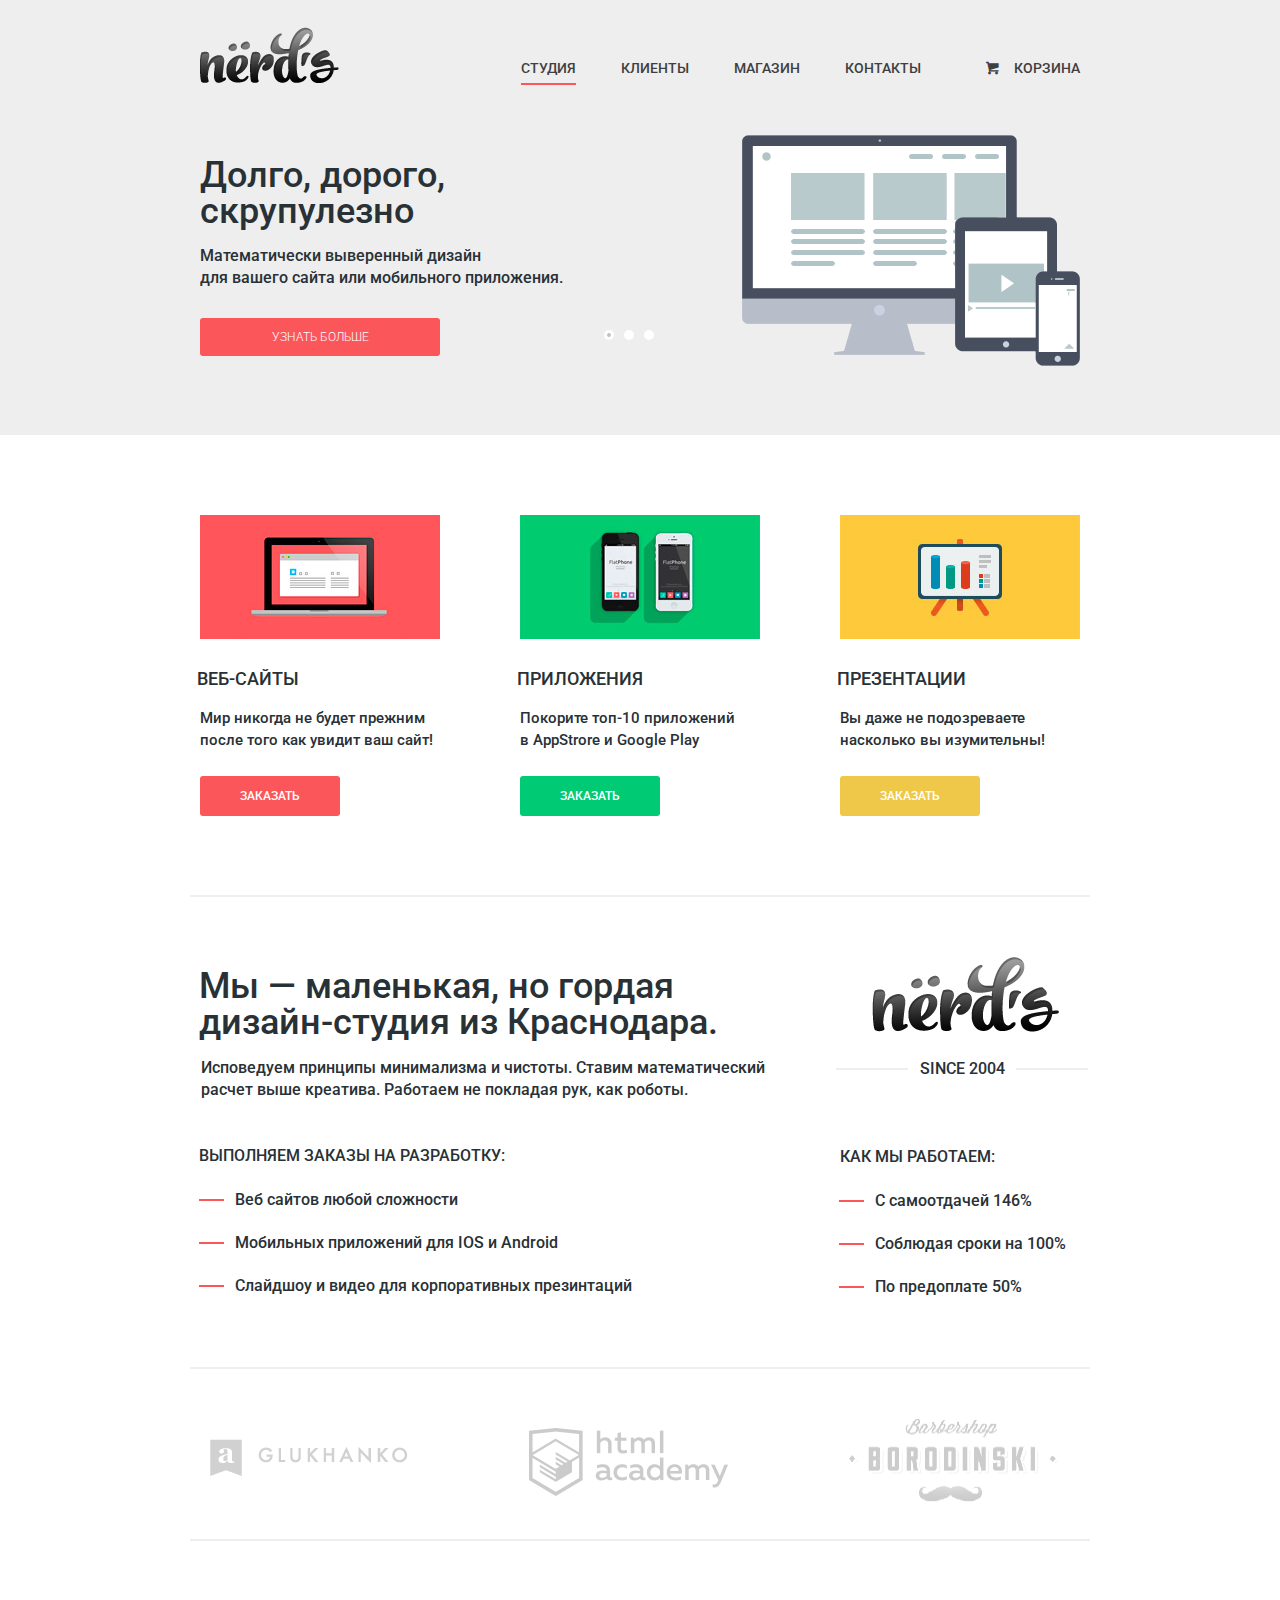
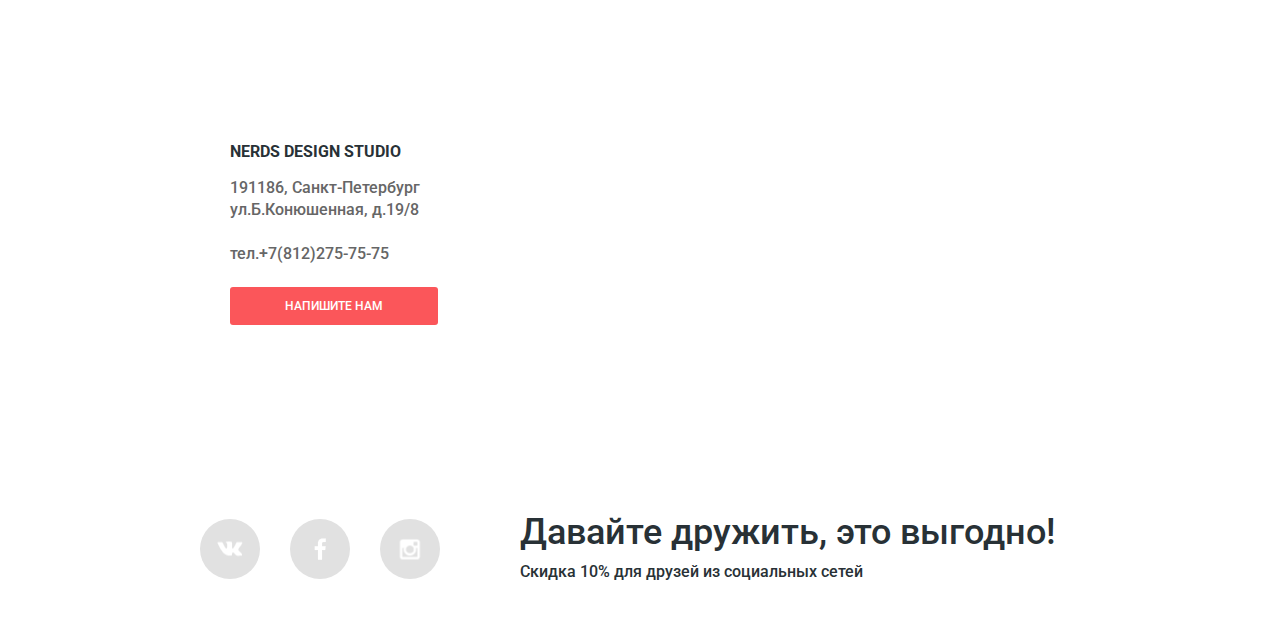
==== index.html @ df603175 "Правки в pixel 2" ====
<!DOCTYPE html>
<html lang="ru">
  <head>
    <meta charset="utf-8">
    <link href="https://fonts.googleapis.com/css?family=Roboto:400,500&subset=cyrillic" rel="stylesheet">
    <link href="css/normalize.css" rel="stylesheet">
    <link href="css/style.css" rel="stylesheet">
    <title>Нёрдс</title>
  </head>
  <body>
    <header class="main-header">
      <div class="container clearfix">
        <div class="index-logo">
          <a>
          <img class="index-logo-img" src="img/logo.png" width="139" height="56" alt="Логотип"></a>         
        </div>
        <nav class="main-navigation">
          <ul>
            <li><a class="active">Студия</a></li>
            <li><a href="#">Клиенты</a></li>
            <li><a href="catalog.html">Магазин</a></li>
            <li><a href="#">Контакты</a></li>
          </ul>
        </nav>
        <div class="user-block">
          <a class="basket icon-basket" href="#">Корзина</a>
        </div>
      </div>
      <section class="slider">
        <input type="radio" id="btn-1" name="toggle" checked>
        <input type="radio" id="btn-2" name="toggle">
        <input type="radio" id="btn-3" name="toggle">
        <div class="slider-controls">
          <label for="btn-1"></label>
          <label for="btn-2"></label>
          <label for="btn-3"></label>
        </div>
        <div class="slides">
          <div class="slide">
            <div class="slide-text">
              <div class="slide-title">Долго, дорого,<br>скрупулезно</div>
              <p>Математически выверенный дизайн<br>для вашего сайта или мобильного приложения.</p>
              <a class="btn" href="#">Узнать больше</a>
            </div>
          </div>
          <div class="slide">
            <div class="slide-text">
              <div class="slide-title">Любите ли вы математику,<br> как любим ее мы?</div>
              <p>Нашим дизайнерам мы удаляем нейроны, ответственные<br>за креатив, чтобы дать им возможность все просчитать.</p>
              <a class="btn" href="#">Узнать больше</a>
            </div>
          </div>
          <div class="slide">
            <div class="slide-text">
              <div class="slide-title">Только наркотики,<br> только хардкор!</div>
              <p>Все дизайнерские решения в нашей компании принимаются только под воздействием качественных галлюциногенов.</p>
              <a class="btn" href="#">Узнать больше</a>
            </div>
          </div>
        </div>
      </section>
    </header>
    <main >
      <section class="features clearfix container">
        <div class="features-item">
          <div class="features-image">
            <img src="img/Layer-1.jpg" width="240" height="124" alt="Лого раздела приемущества">
          </div>
          <h2 class="features-name">Веб-сайты</h2>
          <p class="features-desc">Мир никогда не будет прежним
            после того как увидит ваш сайт!
          </p>
          <a class="features-anchor anchor-1" href="#">Заказать</a>
        </div>
        <div class="features-item">
          <div class="features-image">
            <img src="img/Layer-3.jpg" width="240" height="124" alt="Лого раздела приемущества">
          </div>
          <h2 class="features-name">Приложения</h2>
          <p class="features-desc">Покорите топ-10 приложений<br>
            в AppStrore и Google Play
          </p>
          <a class="features-anchor anchor-2" href="#">Заказать</a>
        </div>
        <div class="features-item">
          <div class="features-image">
            <img src="img/Layer-2.jpg" width="240" height="124" alt="Лого раздела приемущества">
          </div>
          <h2 class="features-name">Презентации</h2>
          <p class="features-desc">Вы даже не подозреваете<br>
            насколько вы изумительны!
          </p>
          <a class="features-anchor anchor-3" href="#">Заказать</a>
        </div>
      </section>
      <section class="about-company clearfix">
        <div class="about-company-content container clearfix">
          <div class="about-company-content-left">
            <div class="about-container-left">
              <div class="about-company-slogan">Мы &#8212; маленькая, но гордая<br>
                дизайн-студия из Краснодара.
              </div>
              <p class="about-company-desc">Исповедуем принципы минимализма и чистоты. Ставим математический<br>
                расчет выше креатива. Работаем не покладая рук, как роботы.
              </p>
            </div>
            <div class="aside-content-left">
              <h2 class="aside-content-title">Выполняем заказы на разработку:</h2>
              <ul class="aside-menu">
                <li class="aside-item">Веб сайтов любой сложности</li>
                <li class="aside-item">Мобильных приложений для IOS и Android</li>
                <li class="aside-item">Слайдшоу и видео для корпоративных презинтаций</li>
              </ul>
            </div>
          </div>
          <div class="about-company-content-right">
            <div class="about-container-right">
              <div class="about-company-logo">
                <img src="img/logo-1.png" width="187" height="75" alt="Лого Нёрдс">
              </div>
              <div class="about-company-since">SINCE 2004</div>
            </div>
            <div class="aside-content-right">
              <h2 class="aside-content-title aside-right">Как мы работаем:</h2>
              <ul class="aside-menu aside-right">
                <li class="aside-item-right">С самоотдачей 146%</li>
                <li class="aside-item-right">Соблюдая сроки на 100%</li>
                <li class="aside-item-right">По предоплате 50%</li>
              </ul>
            </div>
          </div>
        </div>
      </section>
      <section class="gallery container ">
        <ul>
          <li><a href="#"><img class="gallery-item-1" src="img/partner-1.png" width="198" height="37" alt="Лого Партнерская сеть"></a></li>
          <li><a href="#"><img class="gallery-item-2" src="img/partner-2.png" width="199" height="68" alt="Лого Партнерская сеть"></a></li>
          <li><a href="#"><img class="gallery-item-3" src="img/partner-3.png" width="209" height="86" alt="Лого Партнерская сеть"></a></li>
        </ul>
      </section>
    </main>
    <footer class="main-footer clearfix">
      <iframe src="https://www.google.com/maps/embed?pb=!1m18!1m12!1m3!1d1998.5989424123688!2d30.32089461570254!3d59.93879686904841!2m3!1f0!2f0!3f0!3m2!1i1024!2i768!4f13.1!3m3!1m2!1s0x4696310fca5ba729%3A0xea9c53d4493c879f!2z0JHQvtC70YzRiNCw0Y8g0JrQvtC90Y7RiNC10L3QvdCw0Y8g0YPQuy4sIDE5LCDQodCw0L3QutGCLdCf0LXRgtC10YDQsdGD0YDQsywg0KDQvtGB0ZbRjywgMTkxMTg2!5e0!3m2!1suk!2s!4v1472509188440" width="100%" height="420" frameborder="0" style="border:0" allowfullscreen></iframe>
      <div class="contacts-adress">
        <h2 class="contacts-adress-title">NERDS Design Studio</h2>
        <div class="contacts-adress-item"> 191186, Санкт-Петербург
          ул.Б.Конюшенная, д.19/8
        </div>
        <div class="contacts-adress-item">
          тел.+7(812)275-75-75
        </div>
        <a href="#" class="contacts-adress-btn">Напишите нам</a>
      </div>
      <div class="container">
        <div class="footer-content-left">
          <div class="footer-content-social">
            <a class="social-btn social-btn-vk" href="#">VK</a>
            <a class="social-btn social-btn-fb" href="#">FB</a>
            <a class="social-btn social-btn-inst" href="#">IN</a>
          </div>
        </div>
        <div class="footer-content-right">
          <div class="footer-content-aside">
            <div class="footer-slogan">Давайте дружить, это выгодно!</div>
            <p>Скидка 10% для друзей из социальных сетей</p>
          </div>
        </div>
      </div>
    </footer>
    <div class="modal-content clearfix">
      <button class="modal-content-close" type="button" title="Закрыть">Закрыть</button>
      <form class="user-form" action="form.php" method="get">
        <div class="modal-content-left-rows">
          <label for="user-name">Ваше имя:</label><br>
          <input type="text" name="user-name" id="user-name" placeholder="Представтесь пожалуйста">
        </div>
        <div class="modal-content-right-rows">
          <label for="user-mail">Ваш e-mail:</label><br>
          <input type="text" name="user-mail" id="user-mail" placeholder="Для отправки ответа">     
        </div>
        <label for="user-comment">Текст письма</label>
        <textarea name="user-comment" id="user-comment" cols="74" rows="10" placeholder="Введите ваш текст">       
        </textarea>     

        <button class="btn" type="submit">Отправить</button>
      </form>
    </div>
    <script src="js/script.js">     </script>
  </body>
</html>
---- css/style.css ----
body {
  font-family: "Roboto", "Arial", sans-serif;
  min-width: 900px;
  font-size: 16px;
  line-height: 22px;
  color: rgb(40, 49, 54);
  background:#ffffff;
  font-weight: 500;
}
@font-face {
  font-weight: normal;
  font-style: normal;

  font-family: "symbols-nerds";
  src: url("../fonts/symbols-nerds.woff") format("woff"),
       url("../fonts/symbols-nerds.woff2") format("woff2");
}

[class^="icon-"]::before,
[class*=" icon-"]::before {
  display: inline-block;
  width: 1em;
  margin-right: 0.2em;
  margin-left: 0.2em;

  font-weight: normal;
  line-height: 1em;
  font-family: "symbols-nerds";
  text-align: center;
  text-transform: none;
  text-decoration: inherit;
  font-style: normal;
  font-variant: normal;

  speak: none;
}

.icon-basket::before { content: "\62"; } /* "b" */
.icon-facebook::before { content: "\66"; } /* "f" */
.icon-twitter::before { content: "\74"; } /* "t" */
.icon-vk::before { content: "\76"; } /* "v" */
.icon-up-dir::before { content: "\25b2"; } /* "▲" */
.icon-down-dir::before { content: "\25bc"; } /* "▼" */
.icon-circle::before { content: "\25cb"; } /* "○" */
.icon-circle-dot::before { content: "\25cf"; } /* "●" */
.icon-check-off::before { content: "\2610"; } /* "☐" */
.icon-check-on::before { content: "\2611"; } /* "☑" */
.icon-instagramm::before { content: "📷"; } /* "\1f4f7" */




h1 {
  clear: both;
  font-size:40px;  
  color:rgb(0,0,0);
}
.clearfix::after {
  content: "";
  display: table;
  clear: both;
}
/******************************************header***********************************/
.main-header {	
	
	min-height: 135px;
	background:#eeeeee;
	  padding-top: 0px;
	  margin-bottom: 80px;

}

.main-header-catalog {
	min-height: 328px;
	background:#eeeeee;
	margin-bottom: 74px;
}

.main-welcome {
	font-size: 40px;
	line-height: 47px;
	text-transform: uppercase;
	padding-top: 13px;
	text-align: center;
	margin-left: -14px;
	font-weight: 500;
}
.container {
	width: 880px;
	padding: 0 10px;	
	margin: 0 auto;	
}
.index-logo {
	position: relative;
	float: left;
	min-height: 135px;
	width: 150px;
	
}
.index-logo-img {
	position: absolute;
	top:27px;
}
.main-navigation {
	float: left;
	margin-left: 160px;
	min-height: 135px;	
	width: 460px;
	
}
.main-navigation .active {
	border-bottom: 2px solid #fb565a;
}
.main-navigation a {
	display: block;	
	color:#3f3f3f;
	text-decoration: none;
	text-transform: uppercase;
}

.basket:focus,
.basket:hover,
.main-navigation a:focus,
.main-navigation a:hover {
	color:#fb565a;
	cursor: pointer;
}
.main-navigation a:active {
	color:#959595;
}
.icon-basket:before {
	content: "\62";   
    margin-right: 15px;
}

.basket:active,
.main-navigation a:active {
	color: #8f8f8f;
}
 
.main-navigation ul {
	margin: 0;
	margin-left: 11px;
	margin-top: 43px;
	padding: 0;
	list-style: none;
	font-size: 0;
}
.main-navigation li {
	display: inline-block;
	margin-right: 45px;
	padding: 10px 0px;
	vertical-align: top;
	font-size: 14px;
	line-height: 30px;
	padding-bottom: 0;

}
.user-block {
	float: right;
	min-height: 135px;
	max-width: 110px;
	
}
.basket {
	display: inline-block;
	vertical-align: top;
	padding: 5px 0px;
	padding-left: 10px;
	margin-top: 48px;
	margin-left: 0;
	font-size: 14px;
	line-height: 30px;
	text-transform: uppercase;
	color:#3f3f3f;
	text-decoration: none;
	position: relative;

}

/*.basket:before {
content: "\62"; 
	
	
} */


/**************************************************************************************/
/*************************************slider*******************************************/

.slider {
  position: relative;

  width: 880px;
  min-height: 300px;
  margin: 0 auto;
  overflow: hidden;
}

.slide {
  position: absolute;
  top: 0;
  left: 0;

  width: 100%;
  height: 310px;

  background-repeat: no-repeat;
  background-position: 100% 10px;
  
}

.slider input[type="radio"] {
  display: none;
}

.slider-controls {
  position: absolute;
  bottom: 83px;
  left: 50%;
  z-index: 10;

  width: 200px;
  margin-left: -111px;

  text-align: center;
}

.slider-controls label {
  display: inline-block;
  width: 4px;
  height: 4px;
  margin: 0 3px;

  vertical-align: top;

  background: #ffffff;
  border: 3px solid white;
  border-radius: 50%;
  cursor: pointer;
}

.slide-text {
  width: 500px;
  padding: 22px 0;
}

.slide-title {
  font-weight: 500;
  font-size: 36px;
  line-height: 36px;

}

.slide p {
  font-weight: 500;
  line-height: 22px;
  color: #283136;
}

.slide .btn {
  display: block;
  width: 220px;
  margin-top: 29px;
  padding: 8px 10px;

  font-weight: 300;
  font-size: 12px;
  text-align: center;
  color: #ffffff;
  text-transform: uppercase;
  text-decoration: none;

  background: #fb565a;
  border-radius: 3px;
}

.slide:nth-child(1) {
  background-image: url("../img/slide-1.png");
  background-position: top right;
}

.slide:nth-child(2) {
  background-image: url("../img/slide-2.png");
  background-position: top right;


}

.slide:nth-child(3) {
  background-image: url("../img/slide-3.png");
  background-position: top right;

}

#btn-1:checked ~ .slides .slide:nth-child(1) {
  left: 0;
}

#btn-1:checked ~ .slides .slide:nth-child(2),
#btn-1:checked ~ .slides .slide:nth-child(3) {
  left: 880px;
}

#btn-2:checked ~ .slides .slide:nth-child(1) {
  left: -880px;
}

#btn-2:checked ~ .slides .slide:nth-child(2) {
  left: 0;
}

#btn-2:checked ~ .slides .slide:nth-child(3) {
  left: -880px;
}

#btn-3:checked ~ .slides .slide:nth-child(1) {
  left: -880px;
}

#btn-3:checked ~ .slides .slide:nth-child(2) {
  left: -880px;
}

#btn-3:checked ~ .slides .slide:nth-child(3) {
  left: 0;
}

#btn-1:checked ~ .slider-controls label[for="btn-1"],
#btn-2:checked ~ .slider-controls label[for="btn-2"],
#btn-3:checked ~ .slider-controls label[for="btn-3"] {
  background: #c1c1c1;
}
/*******************************************************************************/
/*************************features**********************************************/
.features {
	min-height: 380px;	
	border-bottom: 2px solid #eeeeee;
	
}
.features-name {
	font-size: 18px;
	line-height: 30px;
	text-transform: uppercase;
	margin: 0;
	margin-top: 25px;
	margin-bottom: -2px;
	font-weight: 500;
	margin-left: -3px;
}
.features-desc {
	font-size: 15px;
	line-height: 22px;
	font-weight: 500;
	margin-bottom: 25px;

}
.features-image {
	width: 240px;
	height: 124px;
}
.features-item{
	float: left;
	width: 240px;
	margin-right: 80px;
	min-height: 300px;

}
.features-item:last-child{
	margin-right: 0;
}

.features-anchor {
	display: inline-block;
	font-size: 12px;
	line-height: 18px;
	font-weight: 500;
	text-transform: uppercase;
	color:#ffffff;	
	padding: 11px 40px;
	text-decoration: none;
	border-radius: 3px;
}
.features .anchor-1 {
	background-color:#fb565a;
}

.user-form .btn:hover,
.contacts-adress-btn:hover,
.slide .btn:hover,
.features .anchor-1:hover,
.features .anchor-1:focus{
	background: #d6494d;
}
.user-form .btn:active,
.contacts-adress-btn:active,
.slide .btn:active,
.features .anchor-1:active {
	background: #b63538;
	box-shadow:inset 0 3px 0px 0 #9b2d30;
}

.features .anchor-2 {
	background-color:#00ca74;
}
.features .anchor-2:hover,
.features .anchor-2:focus {
	background: #01a25e;
}

.features .anchor-2:active{
	background: #009053;
	box-shadow:inset 0 3px 0 0 #007b47;
}

.features .anchor-3 {
	background-color:#efc84a;
}
.features .anchor-3:hover,
.features .anchor-:focus {
	background: #d6ae2c;
}

.features .anchor-3:active {
	background: #c09b24;
	box-shadow:inset 0 3px 0 0 #a3841f;
}
/*********************************************about-company**********************/

.about-company-content {
	border-bottom: 2px solid #eeeeee;
}

.about-company-content-left{
	float: left;
	width: 620px;
	min-height: 470px;
	
}
.about-company-content-right{
	position: relative;
	float: right;
	width: 250px;
	min-height: 415px;
	
}	
	
.about-company-slogan {
	margin-top: 70px;
	margin-bottom: 17px;
	font-size: 36px;
	line-height: 36px;
	font-weight: 500;
	margin-left: -2px;
	
}
.about-container-right {
    position:relative;	
	width: 250px;
	min-height: 250px;	
	text-align: center;
	text-transform: uppercase;

}
.about-container-left{
	width: 620px;
	min-height: 200px;	
	border: 1px solid transparent;
}
.about-company-logo {
	padding-top: 60px;
	padding-left: 20px;
	
	
}
.about-company-desc {
	margin: 0;
	margin-bottom: 56px;
}

.about-company-since {
	margin: 0;
	position: relative;
	bottom: -20px;
	left: 7px;
	padding:0 5px;
}
.about-company-since:before {
	 content: "";
	position:absolute;
	 outline: 1px solid #eeeeee;
	 top:50%;
	 width: 70px;	
	 left: 0;
}
.about-company-since:after {
	 content: "";
	position:absolute;
	 outline: 1px solid #eeeeee;
	 top:50%;
	 width: 70px;	
	 right: 0;
}

/*********************************************************************/
/***********************aside*****************************************/
.aside-menu {
	margin: 0;
	padding: 0;
	margin-left:-8px;
}
.aside-item {
	position: relative;
}
.aside-item:before {
	 content: "";
	position:absolute;
	 outline: 1px solid #fb565a;
	 top:50%;
	 width: 23px;	
	 left: 0;
}
.aside-item-right::before {
	content: "";
	position: absolute;
	outline: 1px solid #fb565a;
	top: 50%;
	left: 10px;
	width: 23px;

}
.aside-item-right {
	position: relative;
}
.aside-content-title {
	margin: 0;
	text-transform: uppercase;
	margin-bottom: 22px;
	margin-top: -13px;
	margin-left: -1px;
	font-size: 16px;
	line-height: 22px;
	text-transform: uppercase;
	font-weight: 500;

}
.aside-right {
	margin-top: -1px;
	margin-left: 10px;
}
.aside-content-left {
	width: 480px;
	min-height: 200px;
	
}
.aside-content-right {
	width: 250px;
	min-height: 200px;
	
}
.aside-menu {
	list-style: none;
	margin: 0;
	padding: 0;
	
}
.aside-menu-right {
	margin-left: 2px;
}
.aside-menu li {
	margin-bottom: 21px;
	padding-left:35px;
	margin-left: 0px;
}
.aside-menu.aside-right li {
	padding-left: 45px;
}
/*****************************************************************************************/


.sidebar {
	float: left;
	width: 240px;
	min-height: 730px;
	margin-left: -15px;
	margin-top: -2px;
	
}
.sidebar ul {
	list-style: none;
	margin: 0;
	padding: 0;
	margin-top: -5px;
	margin-left: -22px;
}
.sidebar .second{
	margin-top: -8px;
	
}

.sidebar ul li {
	margin-left: 26px;
}
.sidebar .sidebar-form {
	margin-top:20px;
}
.sidebar-btn {
	 font-family: "Roboto", "Arial", sans-serif;
	margin: 0;
	padding: 0;
	margin-top: 27px;
	margin-left: 14px;
	padding:10px 48px;
	font-size: 12px;
	line-height: 18px;
	font-weight: bold;
	text-transform: uppercase;
	background-color: #f1f1f1;
	border:none;
	cursor: pointer;
	font-weight: bold;
	border-radius: 3px;
}
.sidebar-btn:hover {
	background: #e5e5e5;
}
.sidebar-btn:active {
	background:#d5d5d5;
	box-shadow:inset 0 3px 0 0 #b5b5b5;
}
.sidebar fieldset {
	border:none;
	margin-bottom: 36px;
}
.sidebar .last-fieldset{	
	margin-bottom: 0;	
}

.sidebar-title {
	text-transform: uppercase;
	font-size: 18px;
	margin-left:1px;
	padding-top: 3px;/*новое свойство*/

}
.sidebar-title.first-legend {
	margin-bottom: 0px;
}
.sidebar-title.second-legend {
	margin-bottom: 11px;
}
.sidebar .sidebar-item {
	margin-bottom: 20px;
}

input[type="radio"]{
	display: none;
}
input[type="radio"]+label {
	display: block;
	margin: 0px 0px;
	line-height: 20px;
	padding-left: 33px;
	position: relative;
	cursor: pointer;
}
input[type="radio"]+label{
	margin-top: 20px;
}
input[type="radio"]+label::before {
	content: "\25cb";
	display: block;
	font-size: 28px;
	font-weight: 200;
	font-family: "symbols-nerds";	
	position: absolute;
	top: 0;
	left: 0;
	color: #c1c1c1;
}

input[type="radio"]:checked + label::before {
	 content: "\25cf"; 
}


input[type="checkbox"]{
	display: none;
}
input[type="checkbox"] + label {
	display: block;
	margin: 10px 0px;
	line-height: 20px;
	padding-left: 33px;
	position: relative;
	cursor: pointer;
	
}
input[type="checkbox"] + label::before {
	content: "\2610";
	display: block;
	font-size: 28px;
	font-weight:200;
	font-family: "symbols-nerds";	
	position: absolute;
	top: 0;
	left: 0;
	color: #c1c1c1;
}
input[type="checkbox"]:checked + label::before {
	content: "\2611";
}
input[type="radio"] + label:hover:before,
input[type="checkbox"] + label:hover:before{	
	color:#b5b5b5;
}

input[type="radio"]:disabled + label:before,
input[type="checkbox"]:disabled + label::before{	
	opacity: 0.4;
}
input[type="radio"]:disabled + label,
input[type="checkbox"]:disabled + label{	
	color:#a9adaf;
}


.range-filter {
	margin-top:15px;
  width: 240px;
  min-height: 150px;
  margin-bottom: -20px;
  margin-left:4px;
  
}

.range-controls {
	position: relative;
  height: 41px;
  padding-top: 39px;
  margin-bottom: 16px;
  padding-right: 20px;
  padding-left: 20px;
  border-radius: 5px;
  background: #f1f1f1;
}

.range-controls .scale {
  height: 2px;
  background: #d7dcde;
}
.range-controls .bar {
  width: 70%;
  height: 2px;
  background: #00ca74;
}
.range-controls .toggle {
	  position: absolute;
  top: 30px;
  left: 0px;
  width: 4px;
  height: 4px;
  cursor: pointer;
  border: 8px solid #fff;
  background: #ababab;
  border-radius: 50%;
  box-shadow: 0 2px 1px 0 #cfcfcf;

}
.range-controls .toggle-min {
  left: 50px;
}

.range-controls .toggle-max {
  left: 110px;
}
.price-controls {
  font-size: 0;
}

.price-controls label {
	font-size: 16px;
  display: inline-block;
  width: 50%;
}
.price-controls input {
  font-family: 'Roboto', 'Arial', sans-serif;
  font-size: 16px;
  width: 60px;
  margin-left: 5px;

  /*padding: 8px 10px;*/
  text-align: center;
  color: #283136;
  border: none;
  border-radius: 5px;
  outline: none;
  background: #f1f1f1;

}
.price-controls input[name="max-price"]{
	padding: 8px 11px;	

}
.price-controls input[name="min-price"]{
	padding: 8px 9px;
}

.max-price {
  text-align: right;
}


.contacts {
	clear: both;
}
/******************************************catalog*********************************************/
.catalog{
	float: right;
	width: 580px;
	min-height: 1130px;	
	margin-bottom: 82px;
}
.catalog-filter {
	clear: both;
}
.catalog-filter ul {
	display: inline-block;
	text-transform: uppercase;
	margin: 0;
	padding: 0;
	font-size: 0;
	margin-bottom: 15px;
	margin-left: 18px;
	margin-top: -12px;
}
.catalog-filter ul li {
	display: inline-block;
	font-size: 12px;
	line-height: 18px;
}
.catalog-filter a {
	display: block;
	text-decoration: none;
	margin-left: 38px;
	color: #c7c7c7;	
	border-bottom: 2px dotted #00ca74;
	
}
.catalog-filter a.functional {	
	margin-left: 45px;
}
.catalog-filter a.type {
	margin-left: 42px;
}

.catalog-filter li::nth-child(3) a{
	color: red;
}
.catalog-filter ul a:hover {
	border-bottom: 2px solid #00ca74;
	color: #000000;
}
.catalog-filter ul a:active {
	color: #000000;
	border-bottom: 2px solid transparent;
}
.catalog-filter ul .active {
	color: #000000;
	border: 2px solid transparent;

}
.catalog-filter-triangles {
	display: inline-block;
	position: relative;
	width: 123px;
		}

#triangle-up.active {	
	border-bottom: 10px solid #00ca74;
}

#triangle-up:active{
	border-bottom: 10px solid #000000;
}
#triangle-down:active {
	border-top: 10px solid #000000;
}
#triangle-up{
	position: absolute;	
	cursor: pointer;	
	top: -20px;
	padding-top: 10px;
	right: -3px;
	border-left: 5px solid transparent;
	border-right: 5px solid transparent;
	border-bottom: 10px solid #c1c1c1;
}
#triangle-down {
	position: absolute;
	cursor: pointer;
	top: -8px;
	right: 15px;
	border-left: 5px solid transparent;
	border-right: 5px solid transparent;
	border-top: 10px solid #c1c1c1;
	border-bottom: 2px solid transparent;
}

.catalog-pagination a:focus,
.catalog-pagination a:hover {
	background: #e5e5e5;
}
/*необходимо добавить тень сверху*/
.catalog-pagination a:active{
	background: #d5d5d5;
}
.catalog-item {	
	float: left;
	width: 240px;
	min-height: 275px;
	margin-bottom: 74px;
	margin-left: 20px;
}
.catalog-content {
	position: relative;
	display: block;
}
.catalog-content:before {
	content: "";
  position: absolute;
  top: 0;
  background-image:url("../img/xxx.jpg");
  background-repeat: no-repeat;
  height: 30px;
  width: 240px;
  opacity: 0.1;  
}
.catalog-content:hover:before {
	opacity:1;
}
.catalog-content {
	width: 240px;
	min-height: 240px;
	padding-top: 30px;

}

.catalog-content-desc{
	position: absolute;
	width: 200px;
	height: 200px;
	z-index: 1;
	background: white;
	left: 20px;
	top: 50px;
	text-align: center;
}
.catalog-content-desc {
	display: none;
}
.catalog-content:hover .catalog-content-desc {
	display: block;
}

.catalog-content a.btn {
	text-decoration:none;
	color:white;
	text-transform:uppercase;
	text-align:center;
	padding:8px 36px;
  background:#fb565a;
  border-radius: 5px;
  font-size: 18px;  

}

.catalog-content a.btn:hover {
	background: #d6494d;
	
}
.catalog-content a.btn:active {
	background: #b63538;
	box-shadow:inset 0 3px 0 0 #9b2d30;
}
.catalog-content p {
	height: 50px;
	margin-bottom: 20px;
	margin-top: 0;
	font-size: 14px;
	line-height: 18px;
}
.catalog-content h4 {
	height: 60px;
	text-transform: uppercase;
	font-size: 18px;
	padding-top: 20px;
	margin-bottom: 0px;
	line-height: 24px;
	font-weight: 500;
	margin-top: 0;

}
.catalog-item a:first-child{
	text-decoration: none;
	text-transform: uppercase;
	color: #000000;
}

.catalog-item:nth-child(2n+1){	
	margin-left: 80px;
}
.catalog-item:nth-child(2n) {
	
}
.catalog-paginator {
	clear: both;
}
.catalog-pagination a:first-child {
	margin-left: 20px;
	border:2px solid red;
}
.catalog-pagination a {
 display:inline-block;
 font-size: 12px;
 font-weight: 500;
 height: 37px;
 min-width: 37px;
 vertical-align:middle;
 text-align:center;
 line-height: 37px;
 color: #000000;
 text-decoration: none; 
 background-color:#f1f1f1;
 margin-right: 6px;
 border-radius: 3px;
 
	
}
.catalog-pagination .catalog-next {
    min-width: 100px;
    padding:0 20px;
    text-transform: uppercase;
}
.catalog-pagination a.active:active,
.catalog-pagination a.active:hover,
.catalog-pagination a.active {
	height: 35px;
	line-height: 35px;
 min-width: 35px;
	background: transparent;
	border: 2px solid #f2f2f2;
}
.catalog-pagination a:hover {
	background: #e5e5e5;
	
}
.catalog-pagination a:active {
	background: #d5d5d5;	
	box-shadow:inset 0 3px 0 0 #b5b5b5;
}


/********************************************************************************************/
.gallery {	
	margin-top: 50px;	
	min-height: 120px;
	margin-bottom: 85px;
	border-bottom: 2px solid #eeeeee;
	
}
.gallery ul li {
	display: inline-block;
	vertical-align: middle;
	text-align: center;
	opacity: 0.2;
	margin-right: 117px;
}
.gallery ul li:last-child {
	margin-right: 0;
}
.gallery ul li:first-child {
	margin-left: -30px;
	margin-top: -10px;
}
.gallery ul li:focus,
.gallery ul li:hover {
	opacity: 1;
}

.main-footer {
	position: relative;
	
}
.contacts-adress {
	position: absolute;
	background-color: white;
	width: 250px;
	height: 240px;	
	top:85px;	
	left:210px;	

}
.contacts-adress-btn {
	display: inline-block;
	text-transform: uppercase;
	padding:10px 55px;
	background-color:#fb565a;
	font-size: 12px;
	line-height: 18px;
	text-decoration: none;
	color: #ffffff;
	border-radius: 3px;
	margin-left:20px;
}
.contacts-adress-title {
	font-size: 16px;
	margin-top: 26px;
	line-height: 30px;
	text-transform: uppercase;
	margin-left:20px;
	margin-bottom: 10px;

}
.contacts-adress-item {
	color: #666666;
	margin-left: 20px;
	margin-bottom: 22px;
}
.main-footer-map {
	z-index: 8;
}
.main-footer .container {
	margin-top: 37px;	
	min-height: 140px;	
	
}
.footer-slogan {
	font-size: 36px;
	line-height: 36px;

}
.footer-content-left {
	float: left;
	width: 300px;
}
.footer-content-right {
	float: right;
	width: 560px;
}
.footer-slogan {
	font-size: 36px;
	line-height: 36px;
	margin-top: 25px;
	margin-bottom: -5px;
}

/**************btn******************************/
.social-btn {
	display: inline-block;
	vertical-align: top;
	width: 60px;
	height: 60px;
	border-radius: 50%;
	font-size: 0;
	background:#e1e1e1;
	position: relative;
	margin-top:30px;
	margin-right: 26px;
}

.social-btn:hover {
	background: #fb565a;
}

.social-btn:active{
 background: #d6494d;
 box-shadow:inset 0 3px 0px 0 #b63e42;

}
.social-btn:before {
	content: "";
	position: absolute;
	top: 50%;
	left: 50%;
	transform: translate(-50%,-50%);
	background-image: url("../img/sprite.png");
	background-repeat: no-repeat;
}
.social-btn-vk:before {
	 width: 26px;
   height: 15px;
   background-position: -10px -128px;
}
.social-btn-fb:before {
	 width: 12px;
    height: 22px;
    background-position: -10px -45px;

}
.social-btn-inst:before {
	 width: 21px;
    height: 21px;
    background-position: -10px -87px;
}



/*********************************************sprite*************************/
.sprite {
    background-image: url("../img/sprite.png");
    background-repeat: no-repeat;
    display: block;
}

.sprite--icon-basket {
    width: 15px;
    height: 15px;
    background-position: -10px -10px;
}

.sprite--icon-face {
    width: 12px;
    height: 22px;
    background-position: -10px -45px;
}

.sprite--icon-inst {
    width: 21px;
    height: 21px;
    background-position: -10px -87px;
}

.sprite--icon-vk {
    width: 26px;
    height: 15px;
    background-position: -10px -128px;
}
/*******************************************************************/
.modal-content {
  position: fixed;  
  right: 100px;
  bottom: 100px;
  display:none;
  

  width: 465px;
  padding: 60px 80px;

  color: #000000;

  background: white;
  box-shadow: 0px 20px 40px 0px #60605d;
  
}
.modal-content-close {
  position: absolute;
  top: 10px;
  right: 10px;

  width: 40px;
  height: 40px;
  
  font-size: 0;

  background-color:#fb565a;
  border: 0;
  outline: 0;
  cursor: pointer;
  border-radius: 50%;
}
.modal-content-close::before,
.modal-content-close::after {
  content: "";
  position: absolute;
  top: 17px;
  left: 7px;


  width: 25px;
  height: 5px;
  background-color: white;
  border-radius: 1px;
}
.modal-content-close::before {
  transform: rotate(45deg);
}

.modal-content-close::after {
  transform: rotate(-45deg);
}

.modal-content input {
	display: inline-block;
	font-family:'Roboto', 'Arial', sans-serif;
  font-size: 16px;
  width: 210px;
  margin-top: 20px;
  text-align: left;
  font-weight: 500;
  color: #283136;
  padding:10px 0;
  padding-left:10px;
  outline: 2px dotted red;
  border: none;
  border-radius: 5px;
  outline: none;
  background: transparent;
  border: 2px solid #e9e5dc;
  margin-bottom:30px;
}
::-webkit-input-placeholder{
 
	color:#000000;
  text-transform: uppercase;
  font-size: 12px;
  line-height: 18px;
  text-align: left;
  font-weight: 500;
}

.modal-content input[type="text"] {
	border: 2px solid #f1f1f1;
}
.modal-content textarea,
.modal-content input[type="text"]:hover {
	border: 2px solid #a2a9ac;
}
.modal-content input[type="text"]:focus {
	border: 2px solid #57bffb;
}
.modal-content textarea:hover {
	border: 2px solid #a2a9ac;
}
.modal-content textarea:focus {
	border: 2px solid #57bffb;
}



.modal-content textarea {
	font-family:'Roboto', 'Arial', sans-serif;
  font-size: 12px;
  text-align: left;
  color: #283136;
  text-transform: uppercase;
  font-weight: 500;
	border: none;
  border-radius: 5px;
  outline: none;
  background: transparent;
   border: 2px solid #f1f1f1;
  text-align: left;
  color:#000000;
  clear: both;
  margin-top: 10px;
}
.user-form .btn {
	font-family:'Roboto', 'Arial', sans-serif;
	width: 100%;
	margin-top: 20px;
	background: #fb565a;
	border:none;
	cursor:pointer;
	font-size: 12px;
	line-height: 18px;
	padding: 10px 0;
	text-transform: uppercase;
	font-weight: 500;
	color: white;
	border-radius: 3px;
}
.modal-content-left-rows {
	float: left;
	width: 220px;	
	min-height: 65px;
}
.modal-content-right-rows {
	float: right;
	width: 220px;
	min-height: 65px;
}
.modal-content-show {
  display: block;
  animation: bounce 0.6s;
}

.modal-error {
  animation: shake 0.6s;
}

@keyframes bounce {
  0%   {
    transform: translateY(-2000px);
  }
  70%  {
    transform: translateY(30px);
  }
  90%  {
    transform: translateY(-10px);
  }
  100% {
    transform: translateY(0);
  }
}
@keyframes shake {
  0%, 100% {
    transform: translateX(0);
  }
  10%, 30%, 50%, 70%, 90% {
    transform: translateX(-10px);
  }
  20%, 40%, 60%, 80% {
    transform: translateX(10px);
  }
}
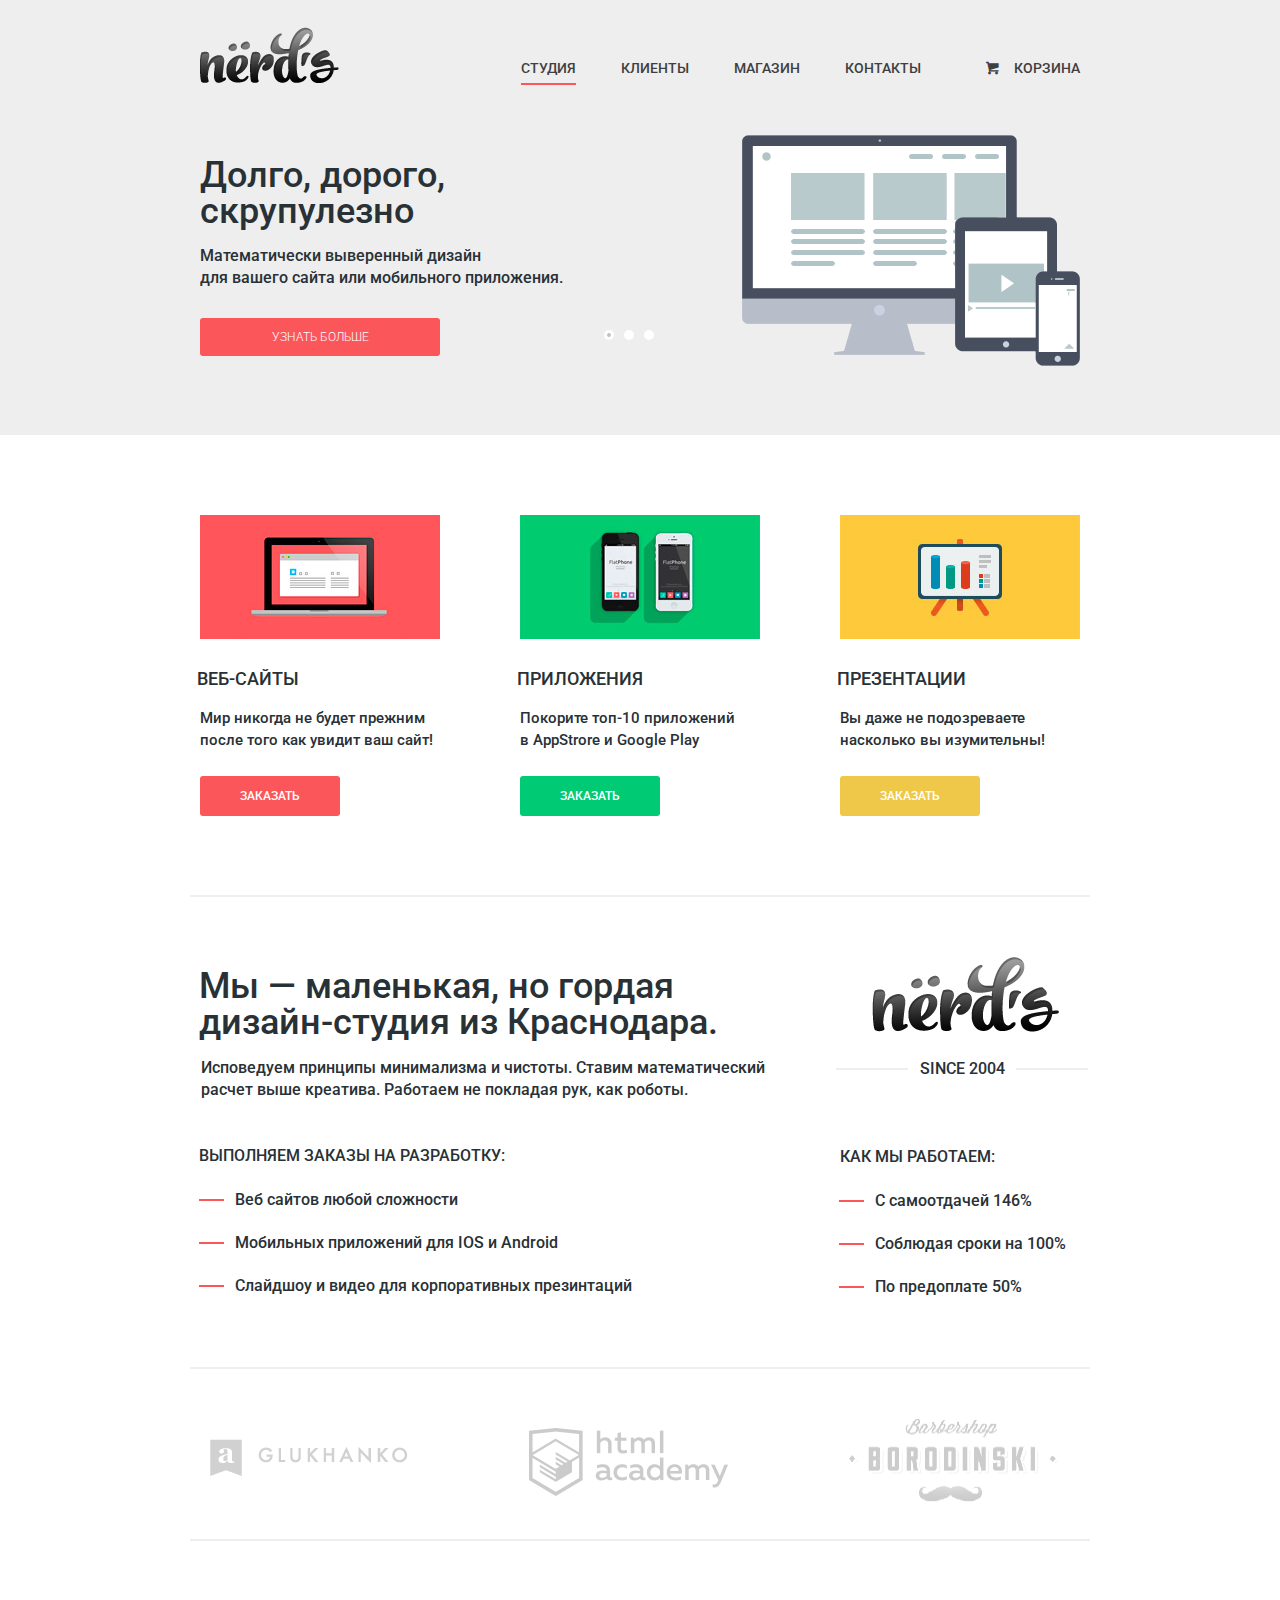
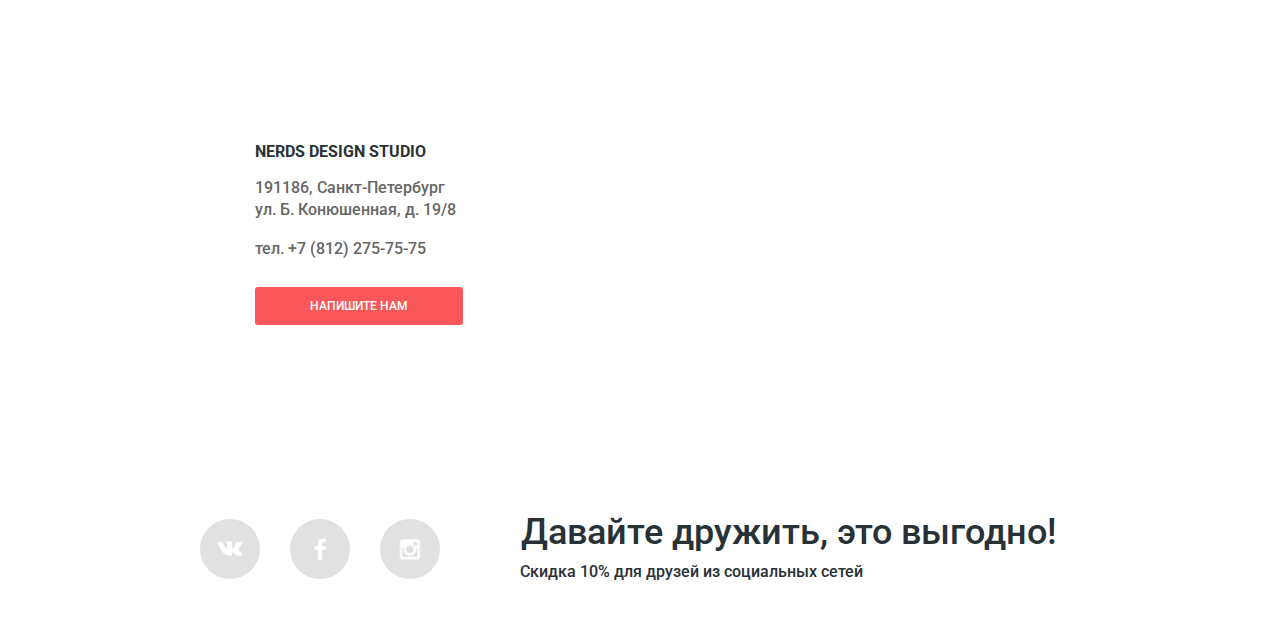
==== commit 0e9e9862: "Правки." ====
--- a/index.html
+++ b/index.html
@@ -143,11 +143,11 @@
       <iframe src="https://www.google.com/maps/embed?pb=!1m18!1m12!1m3!1d1998.5989424123688!2d30.32089461570254!3d59.93879686904841!2m3!1f0!2f0!3f0!3m2!1i1024!2i768!4f13.1!3m3!1m2!1s0x4696310fca5ba729%3A0xea9c53d4493c879f!2z0JHQvtC70YzRiNCw0Y8g0JrQvtC90Y7RiNC10L3QvdCw0Y8g0YPQuy4sIDE5LCDQodCw0L3QutGCLdCf0LXRgtC10YDQsdGD0YDQsywg0KDQvtGB0ZbRjywgMTkxMTg2!5e0!3m2!1suk!2s!4v1472509188440" width="100%" height="420" frameborder="0" style="border:0" allowfullscreen></iframe>
       <div class="contacts-adress">
         <h2 class="contacts-adress-title">NERDS Design Studio</h2>
-        <div class="contacts-adress-item"> 191186, Санкт-Петербург
-          ул.Б.Конюшенная, д.19/8
+        <div class="contacts-adress-item"> 191186, Санкт-Петербург<br>
+          ул. Б. Конюшенная, д. 19/8
         </div>
-        <div class="contacts-adress-item">
-          тел.+7(812)275-75-75
+        <div class="contacts-adress-phone">
+          тел. +7 (812) 275-75-75
         </div>
         <a href="#" class="contacts-adress-btn">Напишите нам</a>
       </div>
@@ -161,7 +161,7 @@
         </div>
         <div class="footer-content-right">
           <div class="footer-content-aside">
-            <div class="footer-slogan">Давайте дружить, это выгодно!</div>
+            <div class="footer-slogan">Давайте дружить, это  выгодно!</div>
             <p>Скидка 10% для друзей из социальных сетей</p>
           </div>
         </div>
--- a/css/style.css
+++ b/css/style.css
@@ -854,9 +854,6 @@
 	margin-left: 42px;
 }
 
-.catalog-filter li::nth-child(3) a{
-	color: red;
-}
 .catalog-filter ul a:hover {
 	border-bottom: 2px solid #00ca74;
 	color: #000000;
@@ -1098,7 +1095,7 @@
 	width: 250px;
 	height: 240px;	
 	top:85px;	
-	left:210px;	
+	left:235px;	
 
 }
 .contacts-adress-btn {
@@ -1125,7 +1122,12 @@
 .contacts-adress-item {
 	color: #666666;
 	margin-left: 20px;
-	margin-bottom: 22px;
+	margin-bottom: 17px;
+}
+.contacts-adress-phone {
+	margin-bottom:27px;
+	margin-left:20px;
+	color:#666666;
 }
 .main-footer-map {
 	z-index: 8;
@@ -1153,6 +1155,7 @@
 	line-height: 36px;
 	margin-top: 25px;
 	margin-bottom: -5px;
+	margin-left: 1px;
 }
 
 /**************btn******************************/
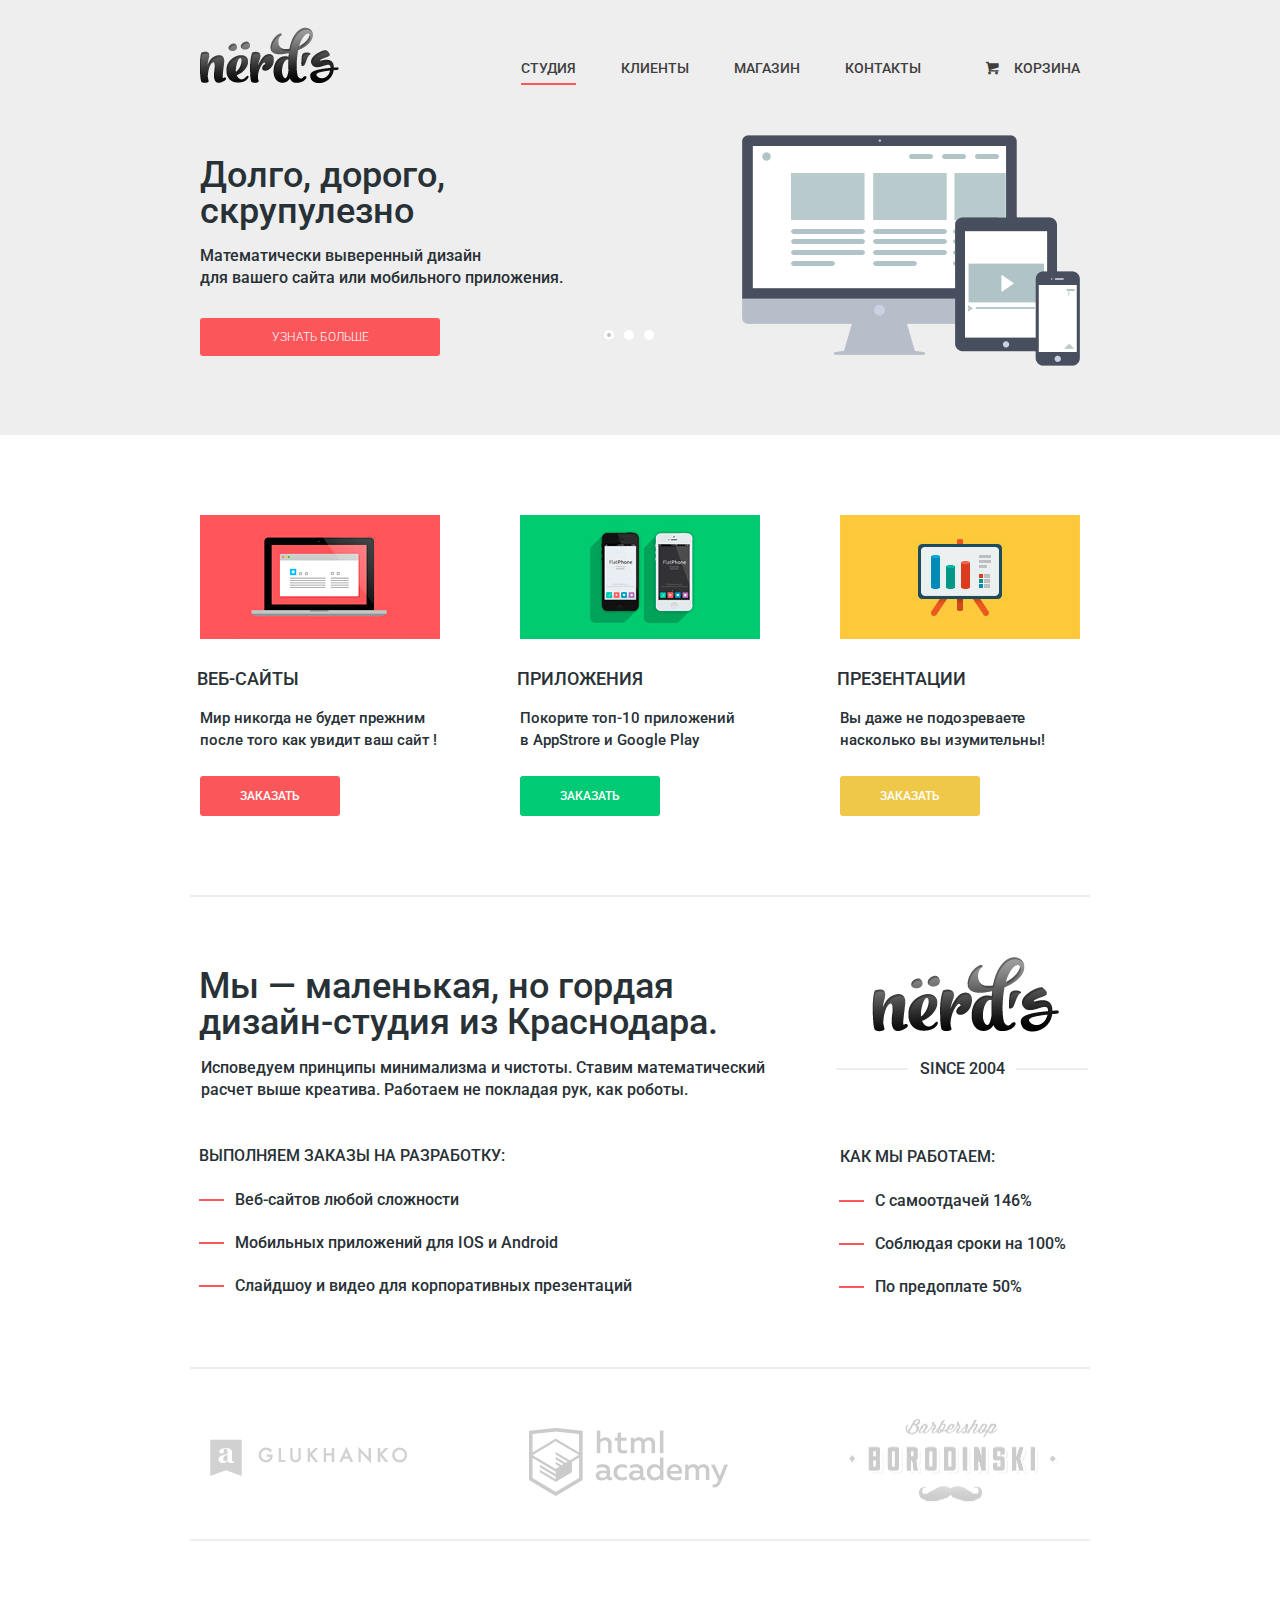
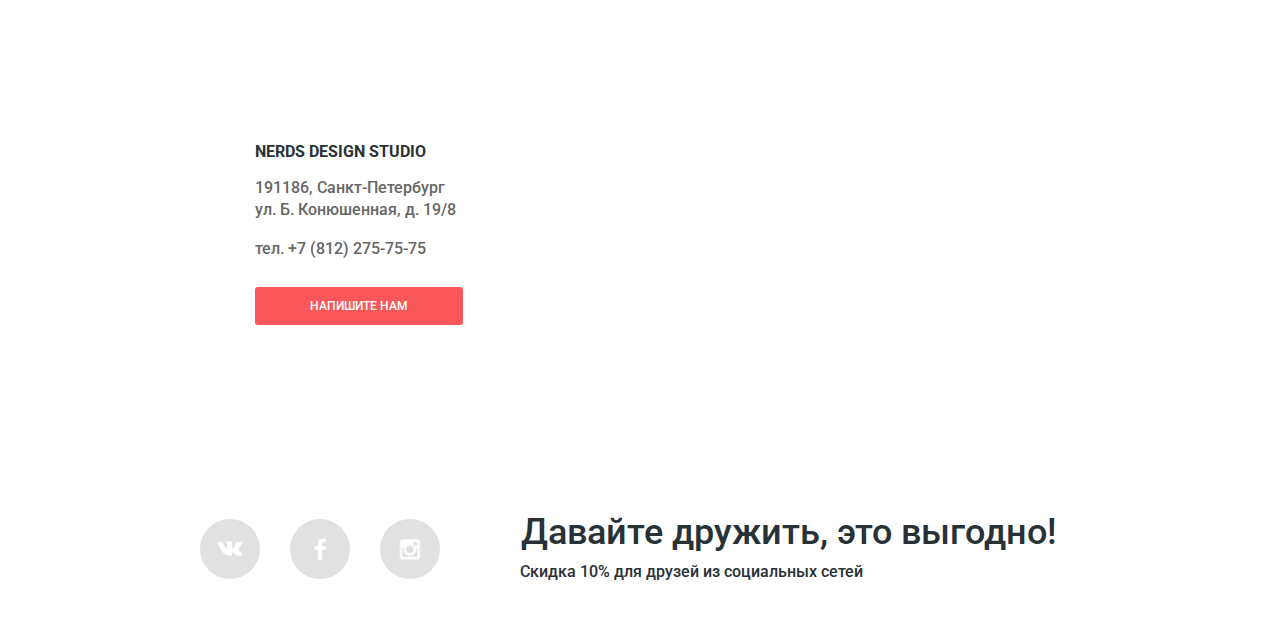
==== commit 4c477edf: "мелкие правки" ====
--- a/index.html
+++ b/index.html
@@ -68,7 +68,7 @@
           </div>
           <h2 class="features-name">Веб-сайты</h2>
           <p class="features-desc">Мир никогда не будет прежним
-            после того как увидит ваш сайт!
+            после того как увидит ваш сайт !
           </p>
           <a class="features-anchor anchor-1" href="#">Заказать</a>
         </div>
@@ -107,9 +107,9 @@
             <div class="aside-content-left">
               <h2 class="aside-content-title">Выполняем заказы на разработку:</h2>
               <ul class="aside-menu">
-                <li class="aside-item">Веб сайтов любой сложности</li>
+                <li class="aside-item">Веб-сайтов любой сложности</li>
                 <li class="aside-item">Мобильных приложений для IOS и Android</li>
-                <li class="aside-item">Слайдшоу и видео для корпоративных презинтаций</li>
+                <li class="aside-item">Слайдшоу и видео для корпоративных презентаций</li>
               </ul>
             </div>
           </div>
--- a/css/style.css
+++ b/css/style.css
@@ -1242,13 +1242,13 @@
 /*******************************************************************/
 .modal-content {
   position: fixed;  
-  right: 100px;
-  bottom: 100px;
+  right: 375px;
+  bottom: 180px;
   display:none;
   
 
   width: 465px;
-  padding: 60px 80px;
+  padding: 60px 75px;
 
   color: #000000;
 
@@ -1298,7 +1298,7 @@
 	font-family:'Roboto', 'Arial', sans-serif;
   font-size: 16px;
   width: 210px;
-  margin-top: 20px;
+  margin-top: 10px;
   text-align: left;
   font-weight: 500;
   color: #283136;
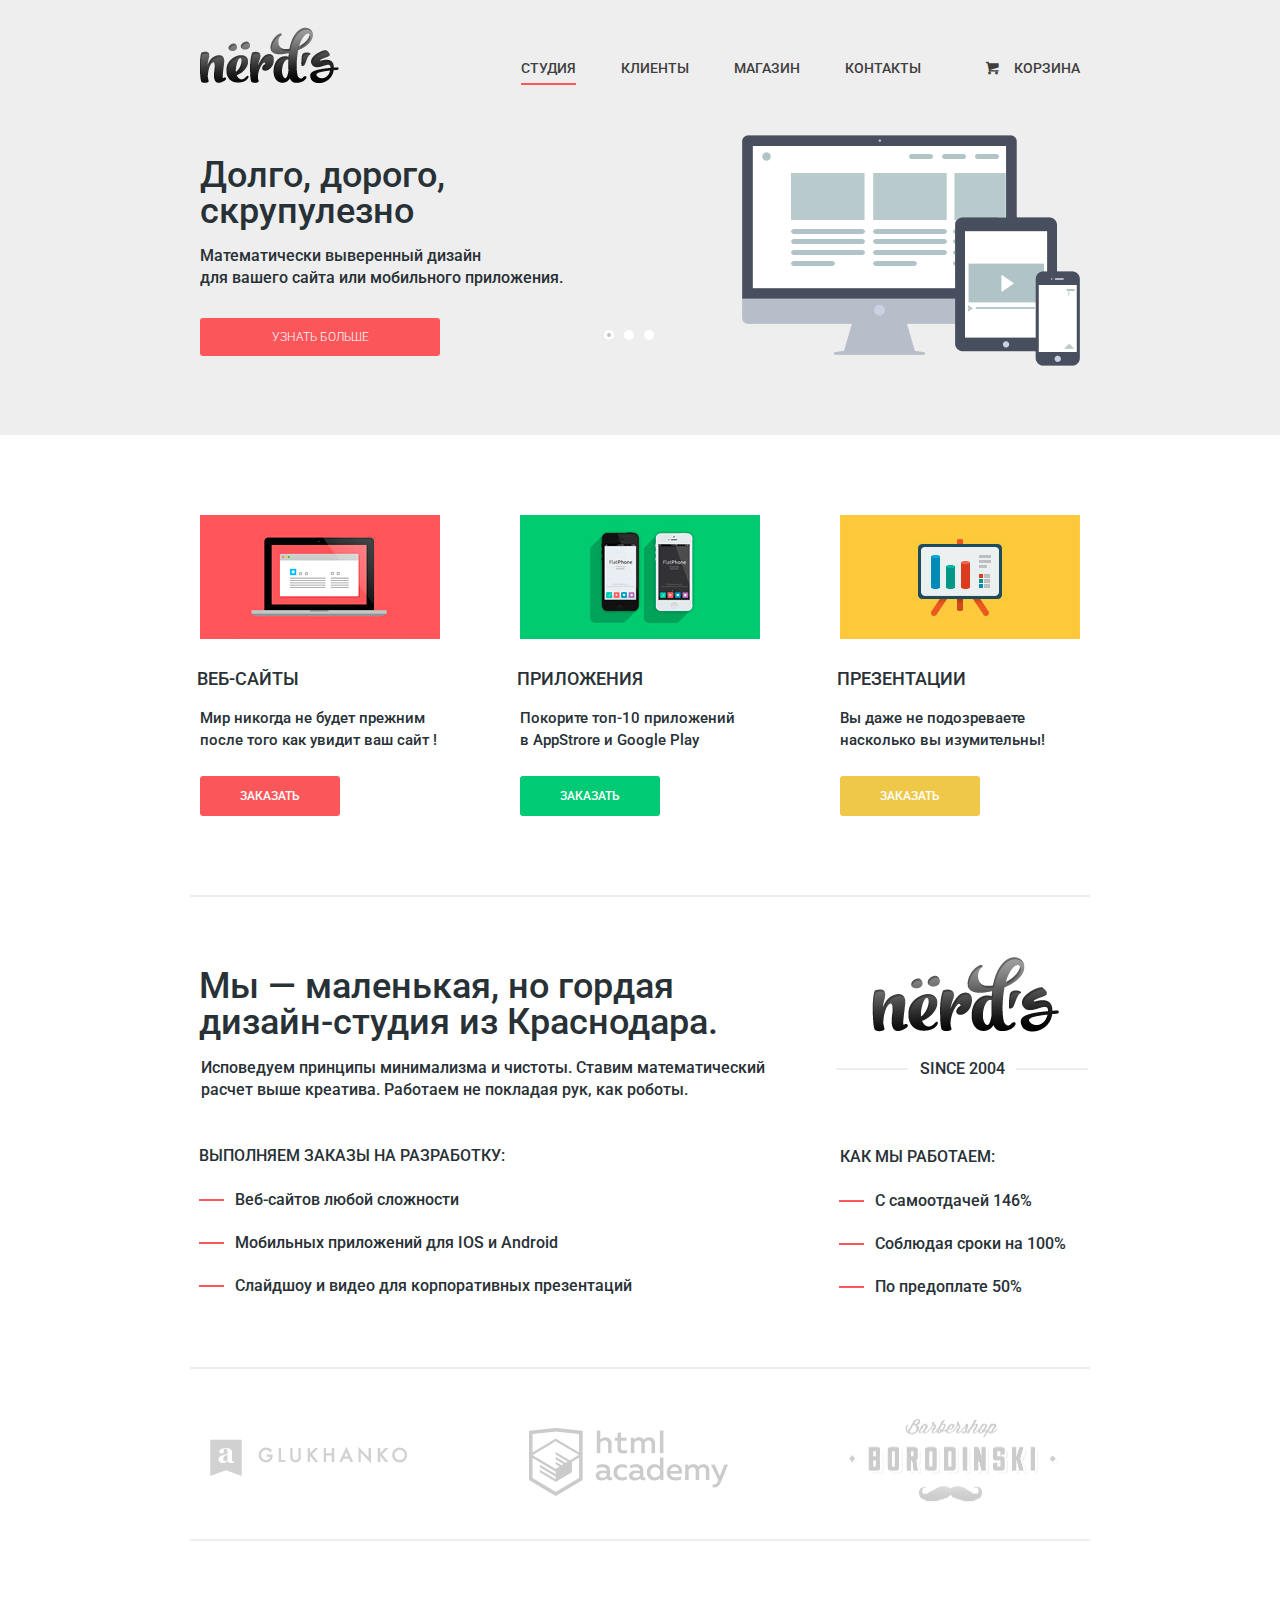
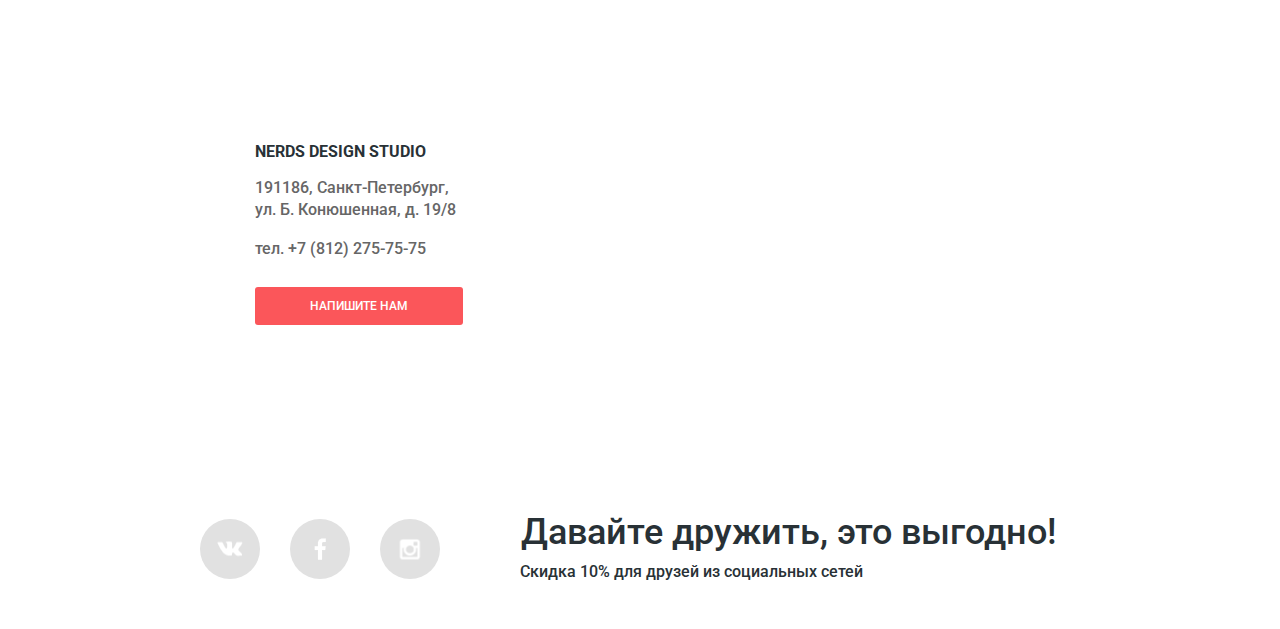
==== commit 44114649: "Правка .Базовый критерий" ====
--- a/index.html
+++ b/index.html
@@ -11,7 +11,7 @@
     <header class="main-header">
       <div class="container clearfix">
         <div class="index-logo">
-          <a>
+          <a href="#">
           <img class="index-logo-img" src="img/logo.png" width="139" height="56" alt="Логотип"></a>         
         </div>
         <nav class="main-navigation">
@@ -38,21 +38,21 @@
         <div class="slides">
           <div class="slide">
             <div class="slide-text">
-              <div class="slide-title">Долго, дорого,<br>скрупулезно</div>
+              <div class="slide-title slide-1">Долго, дорого, скрупулезно</div>
               <p>Математически выверенный дизайн<br>для вашего сайта или мобильного приложения.</p>
               <a class="btn" href="#">Узнать больше</a>
             </div>
           </div>
           <div class="slide">
             <div class="slide-text">
-              <div class="slide-title">Любите ли вы математику,<br> как любим ее мы?</div>
+              <div class="slide-title slide-2">Любите ли вы математику, как любим ее мы?</div>
               <p>Нашим дизайнерам мы удаляем нейроны, ответственные<br>за креатив, чтобы дать им возможность все просчитать.</p>
               <a class="btn" href="#">Узнать больше</a>
             </div>
           </div>
           <div class="slide">
             <div class="slide-text">
-              <div class="slide-title">Только наркотики,<br> только хардкор!</div>
+              <div class="slide-title slide-3">Только наркотики, только хардкор!</div>
               <p>Все дизайнерские решения в нашей компании принимаются только под воздействием качественных галлюциногенов.</p>
               <a class="btn" href="#">Узнать больше</a>
             </div>
@@ -100,7 +100,7 @@
               <div class="about-company-slogan">Мы &#8212; маленькая, но гордая<br>
                 дизайн-студия из Краснодара.
               </div>
-              <p class="about-company-desc">Исповедуем принципы минимализма и чистоты. Ставим математический<br>
+              <p class="about-company-desc">Исповедуем принципы минимализма и чистоты. Ставим математический
                 расчет выше креатива. Работаем не покладая рук, как роботы.
               </p>
             </div>
@@ -143,7 +143,7 @@
       <iframe src="https://www.google.com/maps/embed?pb=!1m18!1m12!1m3!1d1998.5989424123688!2d30.32089461570254!3d59.93879686904841!2m3!1f0!2f0!3f0!3m2!1i1024!2i768!4f13.1!3m3!1m2!1s0x4696310fca5ba729%3A0xea9c53d4493c879f!2z0JHQvtC70YzRiNCw0Y8g0JrQvtC90Y7RiNC10L3QvdCw0Y8g0YPQuy4sIDE5LCDQodCw0L3QutGCLdCf0LXRgtC10YDQsdGD0YDQsywg0KDQvtGB0ZbRjywgMTkxMTg2!5e0!3m2!1suk!2s!4v1472509188440" width="100%" height="420" frameborder="0" style="border:0" allowfullscreen></iframe>
       <div class="contacts-adress">
         <h2 class="contacts-adress-title">NERDS Design Studio</h2>
-        <div class="contacts-adress-item"> 191186, Санкт-Петербург<br>
+        <div class="contacts-adress-item"> 191186, Санкт-Петербург, 
           ул. Б. Конюшенная, д. 19/8
         </div>
         <div class="contacts-adress-phone">
@@ -179,12 +179,10 @@
           <input type="text" name="user-mail" id="user-mail" placeholder="Для отправки ответа">     
         </div>
         <label for="user-comment">Текст письма</label>
-        <textarea name="user-comment" id="user-comment" cols="74" rows="10" placeholder="Введите ваш текст">       
-        </textarea>     
-
+        <textarea name="user-comment" id="user-comment" cols="74" rows="10" placeholder="В свободной форме"></textarea> 
         <button class="btn" type="submit">Отправить</button>
       </form>
     </div>
-    <script src="js/script.js">     </script>
+    <script src="js/script.min.js">     </script>
   </body>
 </html>
--- a/css/style.css
+++ b/css/style.css
@@ -61,13 +61,11 @@
   clear: both;
 }
 /******************************************header***********************************/
-.main-header {	
-	
+.main-header {		
 	min-height: 135px;
 	background:#eeeeee;
-	  padding-top: 0px;
-	  margin-bottom: 80px;
-
+	padding-top: 0px;
+	margin-bottom: 80px;
 }
 
 .main-header-catalog {
@@ -105,8 +103,7 @@
 	float: left;
 	margin-left: 160px;
 	min-height: 135px;	
-	width: 460px;
-	
+	width: 460px;	
 }
 .main-navigation .active {
 	border-bottom: 2px solid #fb565a;
@@ -159,9 +156,9 @@
 .user-block {
 	float: right;
 	min-height: 135px;
-	max-width: 110px;
-	
-}
+	max-width: 110px;	
+}
+
 .basket {
 	display: inline-block;
 	vertical-align: top;
@@ -175,22 +172,12 @@
 	color:#3f3f3f;
 	text-decoration: none;
 	position: relative;
-
-}
-
-/*.basket:before {
-content: "\62"; 
-	
-	
-} */
-
-
+}
 /**************************************************************************************/
 /*************************************slider*******************************************/
 
 .slider {
   position: relative;
-
   width: 880px;
   min-height: 300px;
   margin: 0 auto;
@@ -201,13 +188,10 @@
   position: absolute;
   top: 0;
   left: 0;
-
   width: 100%;
   height: 310px;
-
   background-repeat: no-repeat;
-  background-position: 100% 10px;
-  
+  background-position: 100% 10px;  
 }
 
 .slider input[type="radio"] {
@@ -219,10 +203,8 @@
   bottom: 83px;
   left: 50%;
   z-index: 10;
-
   width: 200px;
   margin-left: -111px;
-
   text-align: center;
 }
 
@@ -231,9 +213,7 @@
   width: 4px;
   height: 4px;
   margin: 0 3px;
-
   vertical-align: top;
-
   background: #ffffff;
   border: 3px solid white;
   border-radius: 50%;
@@ -249,9 +229,16 @@
   font-weight: 500;
   font-size: 36px;
   line-height: 36px;
-
-}
-
+}
+.slide-title.slide-1 {
+	width: 300px;
+}
+.slide-title.slide-2 {
+	width: 520px;
+}
+.slide-title.slide-3 {
+	width: 320px;
+}
 .slide p {
   font-weight: 500;
   line-height: 22px;
@@ -263,14 +250,12 @@
   width: 220px;
   margin-top: 29px;
   padding: 8px 10px;
-
   font-weight: 300;
   font-size: 12px;
   text-align: center;
   color: #ffffff;
   text-transform: uppercase;
   text-decoration: none;
-
   background: #fb565a;
   border-radius: 3px;
 }
@@ -283,14 +268,11 @@
 .slide:nth-child(2) {
   background-image: url("../img/slide-2.png");
   background-position: top right;
-
-
 }
 
 .slide:nth-child(3) {
   background-image: url("../img/slide-3.png");
   background-position: top right;
-
 }
 
 #btn-1:checked ~ .slides .slide:nth-child(1) {
@@ -335,8 +317,7 @@
 /*************************features**********************************************/
 .features {
 	min-height: 380px;	
-	border-bottom: 2px solid #eeeeee;
-	
+	border-bottom: 2px solid #eeeeee;	
 }
 .features-name {
 	font-size: 18px;
@@ -353,20 +334,18 @@
 	line-height: 22px;
 	font-weight: 500;
 	margin-bottom: 25px;
-
 }
 .features-image {
 	width: 240px;
 	height: 124px;
 }
-.features-item{
+.features-item {
 	float: left;
 	width: 240px;
 	margin-right: 80px;
 	min-height: 300px;
-
-}
-.features-item:last-child{
+}
+.features-item:last-child {
 	margin-right: 0;
 }
 
@@ -389,7 +368,7 @@
 .contacts-adress-btn:hover,
 .slide .btn:hover,
 .features .anchor-1:hover,
-.features .anchor-1:focus{
+.features .anchor-1:focus {
 	background: #d6494d;
 }
 .user-form .btn:active,
@@ -431,18 +410,16 @@
 	border-bottom: 2px solid #eeeeee;
 }
 
-.about-company-content-left{
+.about-company-content-left {
 	float: left;
 	width: 620px;
-	min-height: 470px;
-	
-}
-.about-company-content-right{
+	min-height: 470px;	
+}
+.about-company-content-right {
 	position: relative;
 	float: right;
 	width: 250px;
 	min-height: 415px;
-	
 }	
 	
 .about-company-slogan {
@@ -451,8 +428,7 @@
 	font-size: 36px;
 	line-height: 36px;
 	font-weight: 500;
-	margin-left: -2px;
-	
+	margin-left: -2px;	
 }
 .about-container-right {
     position:relative;	
@@ -460,18 +436,15 @@
 	min-height: 250px;	
 	text-align: center;
 	text-transform: uppercase;
-
 }
 .about-container-left{
-	width: 620px;
+	width: 570px;
 	min-height: 200px;	
 	border: 1px solid transparent;
 }
 .about-company-logo {
 	padding-top: 60px;
-	padding-left: 20px;
-	
-	
+	padding-left: 20px;	
 }
 .about-company-desc {
 	margin: 0;
@@ -486,20 +459,20 @@
 	padding:0 5px;
 }
 .about-company-since:before {
-	 content: "";
+	content: "";
 	position:absolute;
-	 outline: 1px solid #eeeeee;
-	 top:50%;
-	 width: 70px;	
-	 left: 0;
+	outline: 1px solid #eeeeee;
+	top:50%;
+	width: 70px;	
+	left: 0;
 }
 .about-company-since:after {
-	 content: "";
+	content: "";
 	position:absolute;
-	 outline: 1px solid #eeeeee;
-	 top:50%;
-	 width: 70px;	
-	 right: 0;
+	outline: 1px solid #eeeeee;
+	top:50%;
+	width: 70px;	
+	right: 0;
 }
 
 /*********************************************************************/
@@ -513,12 +486,12 @@
 	position: relative;
 }
 .aside-item:before {
-	 content: "";
-	position:absolute;
-	 outline: 1px solid #fb565a;
-	 top:50%;
-	 width: 23px;	
-	 left: 0;
+	content: "";
+  position:absolute;
+	outline: 1px solid #fb565a;
+	top:50%;
+	width: 23px;	
+	left: 0;
 }
 .aside-item-right::before {
 	content: "";
@@ -542,7 +515,6 @@
 	line-height: 22px;
 	text-transform: uppercase;
 	font-weight: 500;
-
 }
 .aside-right {
 	margin-top: -1px;
@@ -550,19 +522,16 @@
 }
 .aside-content-left {
 	width: 480px;
-	min-height: 200px;
-	
+	min-height: 200px;	
 }
 .aside-content-right {
 	width: 250px;
-	min-height: 200px;
-	
+	min-height: 200px;	
 }
 .aside-menu {
 	list-style: none;
 	margin: 0;
-	padding: 0;
-	
+	padding: 0;	
 }
 .aside-menu-right {
 	margin-left: 2px;
@@ -583,8 +552,7 @@
 	width: 240px;
 	min-height: 730px;
 	margin-left: -15px;
-	margin-top: -2px;
-	
+	margin-top: -2px;	
 }
 .sidebar ul {
 	list-style: none;
@@ -593,9 +561,8 @@
 	margin-top: -5px;
 	margin-left: -22px;
 }
-.sidebar .second{
-	margin-top: -8px;
-	
+.sidebar .second {
+	margin-top: -8px;	
 }
 
 .sidebar ul li {
@@ -605,7 +572,7 @@
 	margin-top:20px;
 }
 .sidebar-btn {
-	 font-family: "Roboto", "Arial", sans-serif;
+	font-family: "Roboto", "Arial", sans-serif;
 	margin: 0;
 	padding: 0;
 	margin-top: 27px;
@@ -640,8 +607,7 @@
 	text-transform: uppercase;
 	font-size: 18px;
 	margin-left:1px;
-	padding-top: 3px;/*новое свойство*/
-
+	padding-top: 3px;
 }
 .sidebar-title.first-legend {
 	margin-bottom: 0px;
@@ -653,7 +619,7 @@
 	margin-bottom: 20px;
 }
 
-input[type="radio"]{
+input[type="radio"] {
 	display: none;
 }
 input[type="radio"]+label {
@@ -664,7 +630,7 @@
 	position: relative;
 	cursor: pointer;
 }
-input[type="radio"]+label{
+input[type="radio"]+label {
 	margin-top: 20px;
 }
 input[type="radio"]+label::before {
@@ -684,7 +650,7 @@
 }
 
 
-input[type="checkbox"]{
+input[type="checkbox"] {
 	display: none;
 }
 input[type="checkbox"] + label {
@@ -693,8 +659,7 @@
 	line-height: 20px;
 	padding-left: 33px;
 	position: relative;
-	cursor: pointer;
-	
+	cursor: pointer;	
 }
 input[type="checkbox"] + label::before {
 	content: "\2610";
@@ -711,12 +676,12 @@
 	content: "\2611";
 }
 input[type="radio"] + label:hover:before,
-input[type="checkbox"] + label:hover:before{	
+input[type="checkbox"] + label:hover:before {	
 	color:#b5b5b5;
 }
 
 input[type="radio"]:disabled + label:before,
-input[type="checkbox"]:disabled + label::before{	
+input[type="checkbox"]:disabled + label::before {	
 	opacity: 0.4;
 }
 input[type="radio"]:disabled + label,
@@ -730,8 +695,7 @@
   width: 240px;
   min-height: 150px;
   margin-bottom: -20px;
-  margin-left:4px;
-  
+  margin-left:4px;  
 }
 
 .range-controls {
@@ -755,7 +719,7 @@
   background: #00ca74;
 }
 .range-controls .toggle {
-	  position: absolute;
+	position: absolute;
   top: 30px;
   left: 0px;
   width: 4px;
@@ -765,7 +729,6 @@
   background: #ababab;
   border-radius: 50%;
   box-shadow: 0 2px 1px 0 #cfcfcf;
-
 }
 .range-controls .toggle-min {
   left: 50px;
@@ -787,22 +750,18 @@
   font-family: 'Roboto', 'Arial', sans-serif;
   font-size: 16px;
   width: 60px;
-  margin-left: 5px;
-
-  /*padding: 8px 10px;*/
+  margin-left: 5px;  
   text-align: center;
   color: #283136;
   border: none;
   border-radius: 5px;
   outline: none;
   background: #f1f1f1;
-
-}
-.price-controls input[name="max-price"]{
+}
+.price-controls input[name="max-price"] {
 	padding: 8px 11px;	
-
-}
-.price-controls input[name="min-price"]{
+}
+.price-controls input[name="min-price"] {
 	padding: 8px 9px;
 }
 
@@ -815,7 +774,7 @@
 	clear: both;
 }
 /******************************************catalog*********************************************/
-.catalog{
+.catalog {
 	float: right;
 	width: 580px;
 	min-height: 1130px;	
@@ -865,25 +824,24 @@
 .catalog-filter ul .active {
 	color: #000000;
 	border: 2px solid transparent;
-
 }
 .catalog-filter-triangles {
 	display: inline-block;
 	position: relative;
 	width: 123px;
-		}
+}
 
 #triangle-up.active {	
 	border-bottom: 10px solid #00ca74;
 }
 
-#triangle-up:active{
+#triangle-up:active {
 	border-bottom: 10px solid #000000;
 }
 #triangle-down:active {
 	border-top: 10px solid #000000;
 }
-#triangle-up{
+#triangle-up {
 	position: absolute;	
 	cursor: pointer;	
 	top: -20px;
@@ -908,7 +866,7 @@
 .catalog-pagination a:hover {
 	background: #e5e5e5;
 }
-/*необходимо добавить тень сверху*/
+
 .catalog-pagination a:active{
 	background: #d5d5d5;
 }
@@ -940,10 +898,9 @@
 	width: 240px;
 	min-height: 240px;
 	padding-top: 30px;
-
-}
-
-.catalog-content-desc{
+}
+
+.catalog-content-desc {
 	position: absolute;
 	width: 200px;
 	height: 200px;
@@ -969,7 +926,6 @@
   background:#fb565a;
   border-radius: 5px;
   font-size: 18px;  
-
 }
 
 .catalog-content a.btn:hover {
@@ -996,19 +952,17 @@
 	line-height: 24px;
 	font-weight: 500;
 	margin-top: 0;
-
-}
-.catalog-item a:first-child{
+}
+.catalog-item a:first-child {
 	text-decoration: none;
 	text-transform: uppercase;
 	color: #000000;
 }
 
-.catalog-item:nth-child(2n+1){	
+.catalog-item:nth-child(2n+1) {	
 	margin-left: 80px;
 }
-.catalog-item:nth-child(2n) {
-	
+.catalog-item:nth-child(2n) {	
 }
 .catalog-paginator {
 	clear: both;
@@ -1018,39 +972,36 @@
 	border:2px solid red;
 }
 .catalog-pagination a {
- display:inline-block;
- font-size: 12px;
- font-weight: 500;
- height: 37px;
- min-width: 37px;
- vertical-align:middle;
- text-align:center;
- line-height: 37px;
- color: #000000;
- text-decoration: none; 
- background-color:#f1f1f1;
- margin-right: 6px;
- border-radius: 3px;
- 
-	
+  display:inline-block;
+  font-size: 12px;
+  font-weight: 500;
+  height: 37px;
+  min-width: 37px;
+  vertical-align:middle;
+  text-align:center;
+  line-height: 37px;
+  color: #000000;
+  text-decoration: none; 
+  background-color:#f1f1f1;
+  margin-right: 6px;
+  border-radius: 3px;	
 }
 .catalog-pagination .catalog-next {
-    min-width: 100px;
-    padding:0 20px;
-    text-transform: uppercase;
+  min-width: 100px;
+  padding:0 20px;
+  text-transform: uppercase;
 }
 .catalog-pagination a.active:active,
 .catalog-pagination a.active:hover,
 .catalog-pagination a.active {
 	height: 35px;
 	line-height: 35px;
- min-width: 35px;
+  min-width: 35px;
 	background: transparent;
 	border: 2px solid #f2f2f2;
 }
 .catalog-pagination a:hover {
-	background: #e5e5e5;
-	
+	background: #e5e5e5;	
 }
 .catalog-pagination a:active {
 	background: #d5d5d5;	
@@ -1063,8 +1014,7 @@
 	margin-top: 50px;	
 	min-height: 120px;
 	margin-bottom: 85px;
-	border-bottom: 2px solid #eeeeee;
-	
+	border-bottom: 2px solid #eeeeee;	
 }
 .gallery ul li {
 	display: inline-block;
@@ -1086,8 +1036,7 @@
 }
 
 .main-footer {
-	position: relative;
-	
+	position: relative;	
 }
 .contacts-adress {
 	position: absolute;
@@ -1096,7 +1045,6 @@
 	height: 240px;	
 	top:85px;	
 	left:235px;	
-
 }
 .contacts-adress-btn {
 	display: inline-block;
@@ -1117,12 +1065,12 @@
 	text-transform: uppercase;
 	margin-left:20px;
 	margin-bottom: 10px;
-
 }
 .contacts-adress-item {
 	color: #666666;
 	margin-left: 20px;
 	margin-bottom: 17px;
+	width: 210px;
 }
 .contacts-adress-phone {
 	margin-bottom:27px;
@@ -1134,8 +1082,7 @@
 }
 .main-footer .container {
 	margin-top: 37px;	
-	min-height: 140px;	
-	
+	min-height: 140px;		
 }
 .footer-slogan {
 	font-size: 36px;
@@ -1186,58 +1133,58 @@
 	position: absolute;
 	top: 50%;
 	left: 50%;
-	transform: translate(-50%,-50%);
+	-webkit-transform: translate(-50%,-50%);
+	        transform: translate(-50%,-50%);
 	background-image: url("../img/sprite.png");
 	background-repeat: no-repeat;
 }
 .social-btn-vk:before {
-	 width: 26px;
-   height: 15px;
-   background-position: -10px -128px;
+	width: 26px;
+  height: 15px;
+  background-position: -10px -128px;
 }
 .social-btn-fb:before {
-	 width: 12px;
-    height: 22px;
-    background-position: -10px -45px;
-
+  width: 12px;
+  height: 22px;
+  background-position: -10px -45px;
 }
 .social-btn-inst:before {
-	 width: 21px;
-    height: 21px;
-    background-position: -10px -87px;
+	width: 21px;
+  height: 21px;
+  background-position: -10px -87px;
 }
 
 
 
 /*********************************************sprite*************************/
 .sprite {
-    background-image: url("../img/sprite.png");
-    background-repeat: no-repeat;
-    display: block;
+  background-image: url("../img/sprite.png");
+  background-repeat: no-repeat;
+  display: block;
 }
 
 .sprite--icon-basket {
-    width: 15px;
-    height: 15px;
-    background-position: -10px -10px;
+  width: 15px;
+  height: 15px;
+  background-position: -10px -10px;
 }
 
 .sprite--icon-face {
-    width: 12px;
-    height: 22px;
-    background-position: -10px -45px;
+  width: 12px;
+  height: 22px;
+  background-position: -10px -45px;
 }
 
 .sprite--icon-inst {
-    width: 21px;
-    height: 21px;
-    background-position: -10px -87px;
+  width: 21px;
+  height: 21px;
+  background-position: -10px -87px;
 }
 
 .sprite--icon-vk {
-    width: 26px;
-    height: 15px;
-    background-position: -10px -128px;
+  width: 26px;
+  height: 15px;
+  background-position: -10px -128px;
 }
 /*******************************************************************/
 .modal-content {
@@ -1245,27 +1192,19 @@
   right: 375px;
   bottom: 180px;
   display:none;
-  
-
   width: 465px;
   padding: 60px 75px;
-
   color: #000000;
-
   background: white;
-  box-shadow: 0px 20px 40px 0px #60605d;
-  
+  box-shadow: 0px 20px 40px 0px #60605d;  
 }
 .modal-content-close {
   position: absolute;
   top: 10px;
   right: 10px;
-
   width: 40px;
-  height: 40px;
-  
+  height: 40px;  
   font-size: 0;
-
   background-color:#fb565a;
   border: 0;
   outline: 0;
@@ -1278,19 +1217,19 @@
   position: absolute;
   top: 17px;
   left: 7px;
-
-
   width: 25px;
   height: 5px;
   background-color: white;
   border-radius: 1px;
 }
 .modal-content-close::before {
-  transform: rotate(45deg);
+  -webkit-transform: rotate(45deg);
+          transform: rotate(45deg);
 }
 
 .modal-content-close::after {
-  transform: rotate(-45deg);
+  -webkit-transform: rotate(-45deg);
+          transform: rotate(-45deg);
 }
 
 .modal-content input {
@@ -1312,8 +1251,7 @@
   border: 2px solid #e9e5dc;
   margin-bottom:30px;
 }
-::-webkit-input-placeholder{
- 
+::-webkit-input-placeholder { 
 	color:#000000;
   text-transform: uppercase;
   font-size: 12px;
@@ -1338,9 +1276,6 @@
 .modal-content textarea:focus {
 	border: 2px solid #57bffb;
 }
-
-
-
 .modal-content textarea {
 	font-family:'Roboto', 'Arial', sans-serif;
   font-size: 12px;
@@ -1352,11 +1287,13 @@
   border-radius: 5px;
   outline: none;
   background: transparent;
-   border: 2px solid #f1f1f1;
+  border: 2px solid #f1f1f1;
   text-align: left;
   color:#000000;
   clear: both;
   margin-top: 10px;
+  padding-top: 10px;
+  padding-left: 10px;
 }
 .user-form .btn {
 	font-family:'Roboto', 'Arial', sans-serif;
@@ -1385,35 +1322,77 @@
 }
 .modal-content-show {
   display: block;
-  animation: bounce 0.6s;
+  -webkit-animation: bounce 0.6s;
+          animation: bounce 0.6s;
 }
 
 .modal-error {
-  animation: shake 0.6s;
+  -webkit-animation: shake 0.6s;
+          animation: shake 0.6s;
+}
+
+@-webkit-keyframes bounce {
+  0%   {
+    -webkit-transform: translateY(-2000px);
+            transform: translateY(-2000px);
+  }
+  70%  {
+    -webkit-transform: translateY(30px);
+            transform: translateY(30px);
+  }
+  90%  {
+    -webkit-transform: translateY(-10px);
+            transform: translateY(-10px);
+  }
+  100% {
+    -webkit-transform: translateY(0);
+            transform: translateY(0);
+  }
 }
 
 @keyframes bounce {
   0%   {
-    transform: translateY(-2000px);
+    -webkit-transform: translateY(-2000px);
+            transform: translateY(-2000px);
   }
   70%  {
-    transform: translateY(30px);
+    -webkit-transform: translateY(30px);
+            transform: translateY(30px);
   }
   90%  {
-    transform: translateY(-10px);
+    -webkit-transform: translateY(-10px);
+            transform: translateY(-10px);
   }
   100% {
-    transform: translateY(0);
+    -webkit-transform: translateY(0);
+            transform: translateY(0);
+  }
+}
+@-webkit-keyframes shake {
+  0%, 100% {
+    -webkit-transform: translateX(0);
+            transform: translateX(0);
+  }
+  10%, 30%, 50%, 70%, 90% {
+    -webkit-transform: translateX(-10px);
+            transform: translateX(-10px);
+  }
+  20%, 40%, 60%, 80% {
+    -webkit-transform: translateX(10px);
+            transform: translateX(10px);
   }
 }
 @keyframes shake {
   0%, 100% {
-    transform: translateX(0);
+    -webkit-transform: translateX(0);
+            transform: translateX(0);
   }
   10%, 30%, 50%, 70%, 90% {
-    transform: translateX(-10px);
+    -webkit-transform: translateX(-10px);
+            transform: translateX(-10px);
   }
   20%, 40%, 60%, 80% {
-    transform: translateX(10px);
+    -webkit-transform: translateX(10px);
+            transform: translateX(10px);
   }
-}
+}